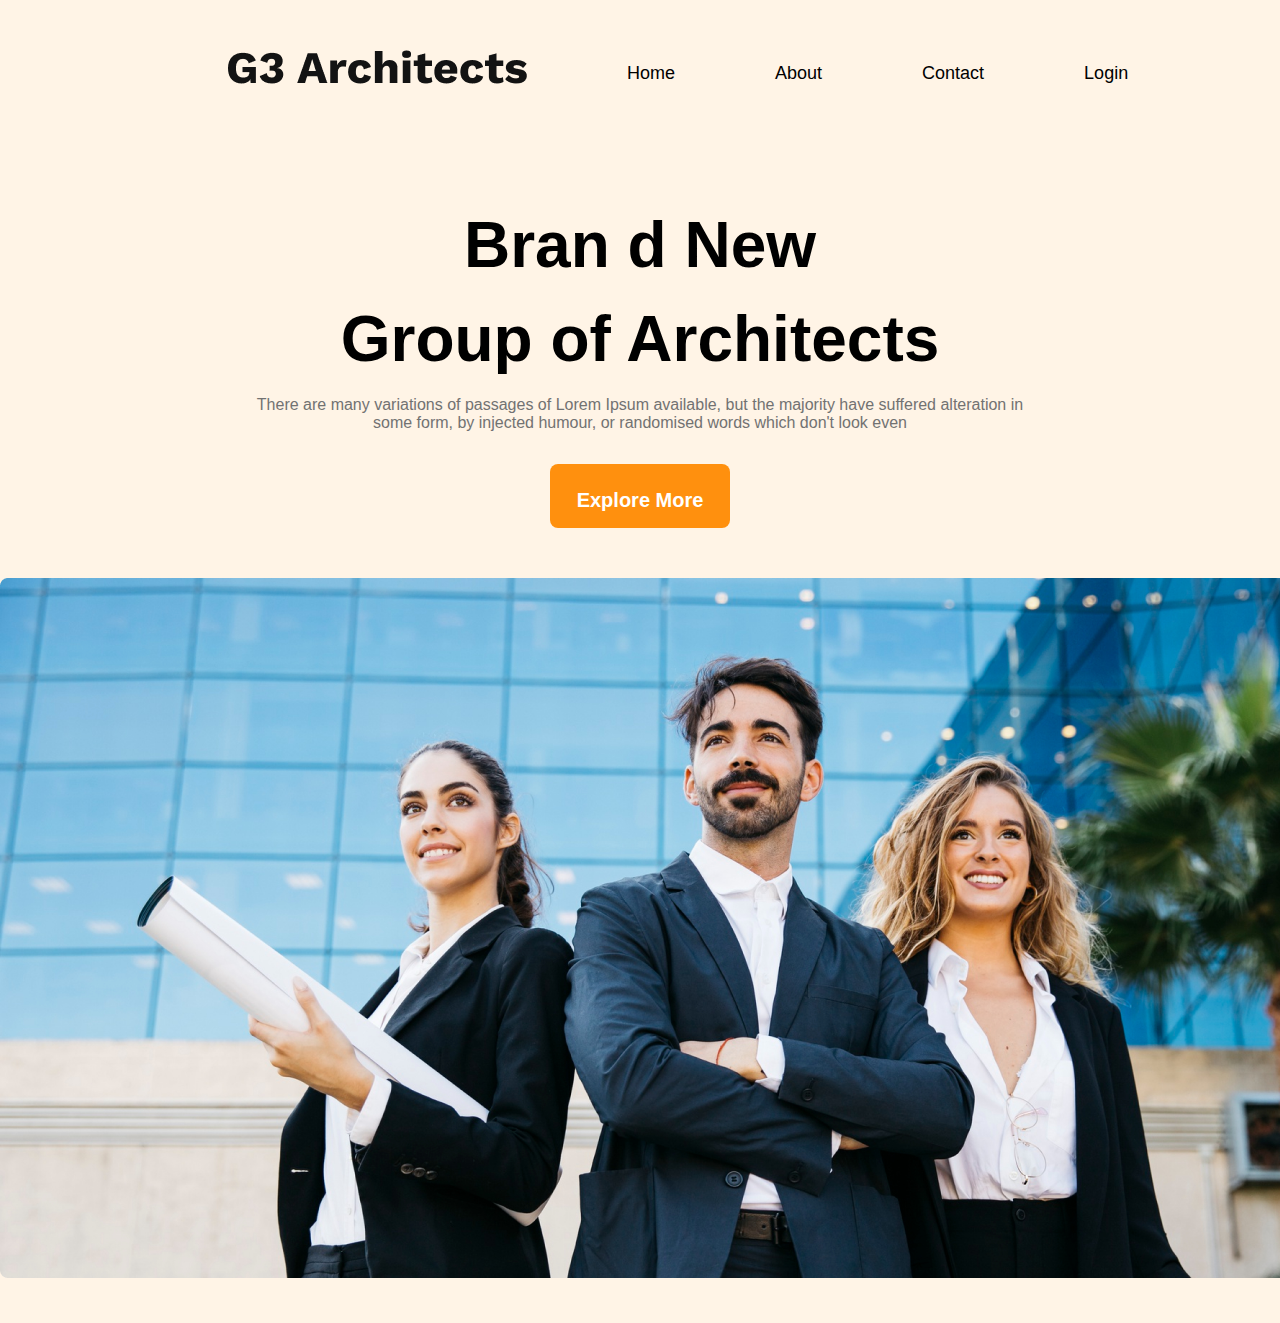
==== index.html @ 88188497 "first commit" ====
<!DOCTYPE html>
<html lang="en">
<head>
    <meta charset="UTF-8">
    <meta name="viewport" content="width=device-width, initial-scale=1.0">
    <title>Document</title>
    <link rel="stylesheet" href="style.css">
</head>
<body>
    <header id="header">
        <div class="container">
            <div class="main-menu">
                <div class="menu-logo"><img src="image/G3 Architects.png" alt="logo"></div>
                <div class="menu-list">           
                   <ul>
                       <li><a href="#">Home</a></li>
                       <li><a href="#">About</a></li>
                       <li><a href="#">Contact </a></li>
                       <li><a href="#">Login</a></li>
                   </ul>
               </div>
   
            </div>
            <div class="banner">
                <div class="banner-details">
                    <div class="heading">
                        <h1>Bran d New </h1>
                        <h1>Group of Architects</h1>
                    </div>
                    <div class="peragraph">
                        <p>There are many variations of passages of Lorem Ipsum available, but the majority have suffered alteration in</p>
                        <p>some form, by injected humour, or randomised words which don't look even</p>
                    </div>
                    <div class="button-one">
                        <button>Explore More</button>
                    </div>

                </div>
                <div class="banner-img">
                    <img src="image/Rectangle 12.png" alt="banner">
                </div>
            </div>
        </div>

    </header>
    
</body>
</html>
---- style.css ----
*{
    padding: 0;
    margin: 0;
    
}
#header{
    width: 100%;
    height: 100%;
    background-color: #FF900E1A;
    padding-bottom: 45px;
}
.container{
    width: 1940;
    height: 100%;
    

    
}
.main-menu{
    padding-left: 228px;
    padding-right: 240px;
    display: flex;
    justify-content: space-between;
    
}
.menu-logo{
    width: 320px;
    height: 53px;
    padding-top: 50px;

}
.menu-list ul{
    display: flex;
    padding-top: 63px;
}
.menu-list li{
    list-style: none;
    padding-left: 100px;
  
}
.menu-list a{
    text-decoration: none;
    font-weight: normal;
    font-size: 18px;
    font-weight: 500;
    font-family: sans-serif;
    color: black;

}
.banner{
    text-align: center;
    margin-top: 105px;
    font-family: sans-serif;

}
.heading h1{
    padding-top: ;
    margin-bottom: 20px;
    font-size: 64px;
    font-weight: 700;

    
}
.peragraph {
    margin-top: 20px;
    font-family: sans-serif;
    font-size: 16px;
    font-weight: 400;
    color: var(--Dark-03, #727272);

}
.button-one button{
    width: 180px;
    height: 64px;
    border-radius: 8px;
    border: none;
    background: #FF900E;
    padding: 25px 20px;
    margin-top: 32px;
    font-family: sans-serif;
    font-size: 20px;
    font-weight: 600;
    color: white;
    cursor: pointer;
}
.banner-img{
    width: 100%;
    height: 700px;
    margin-top: 50px;
}
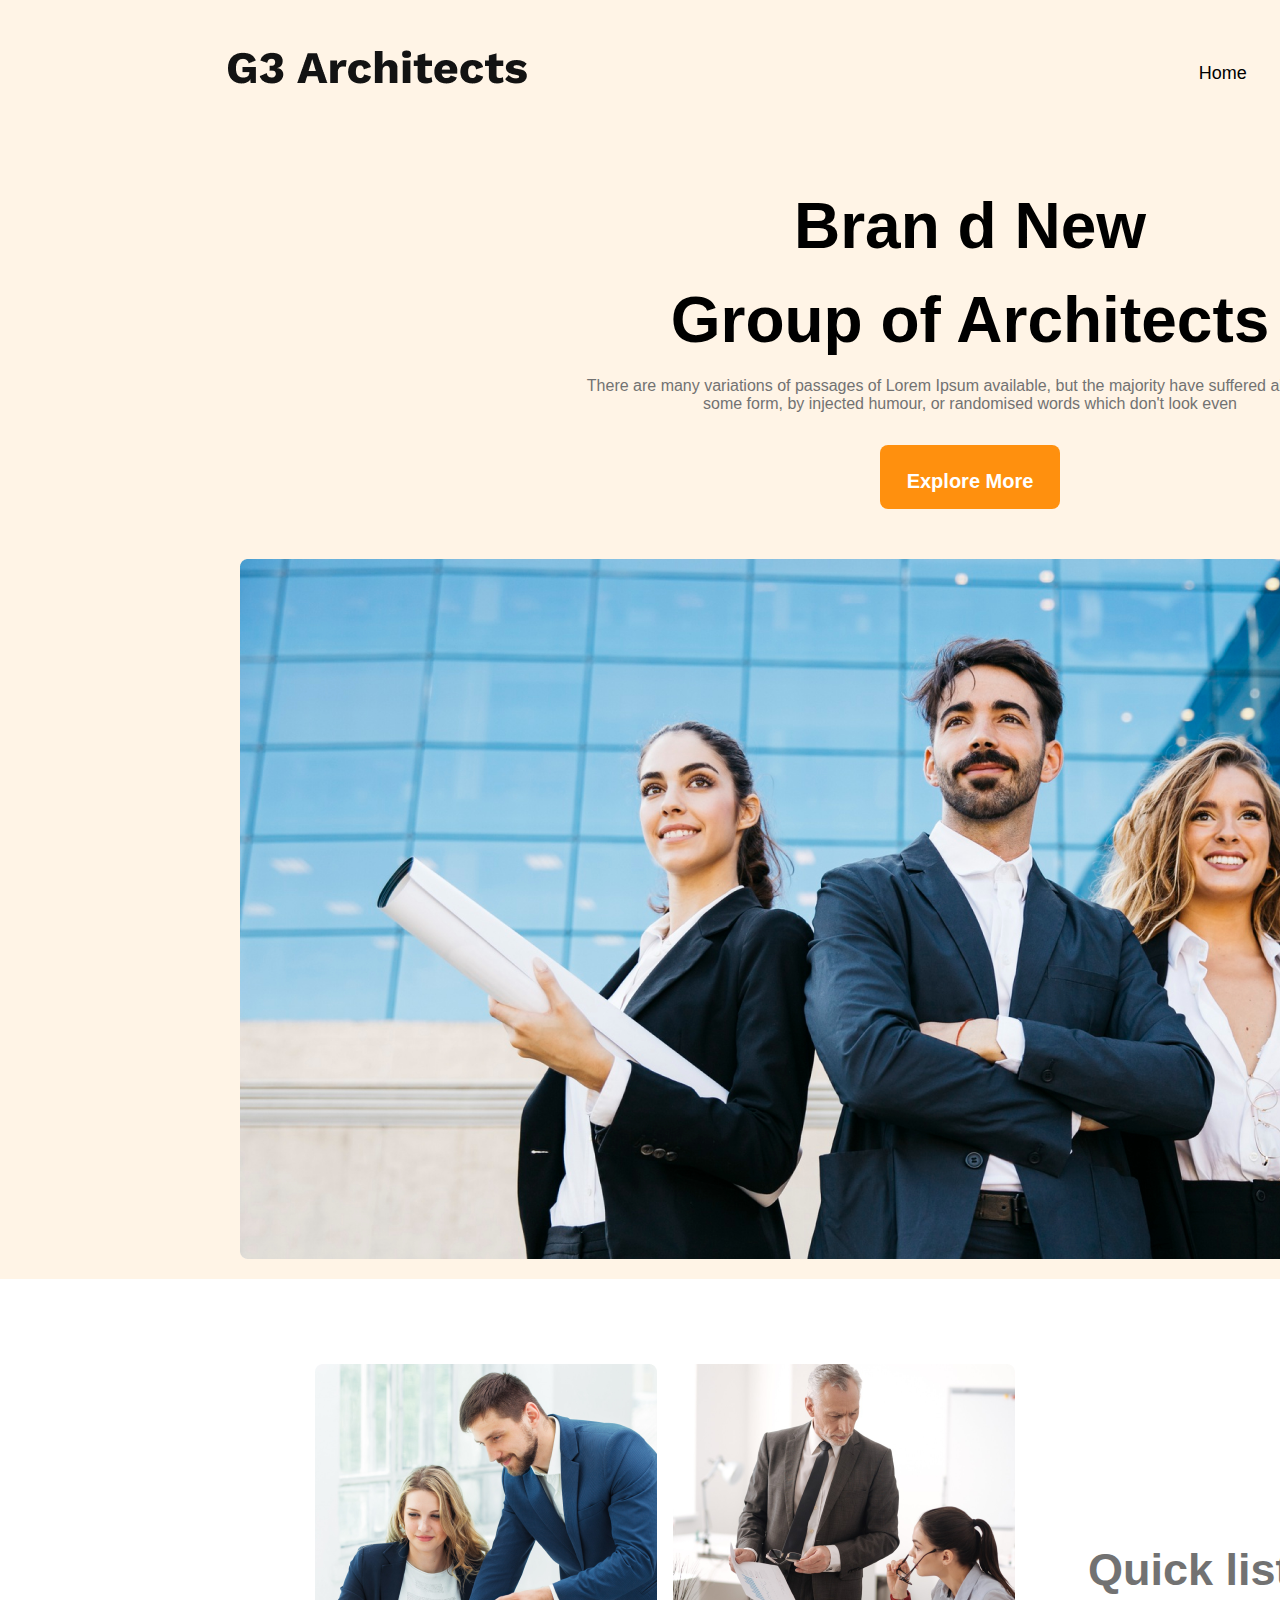
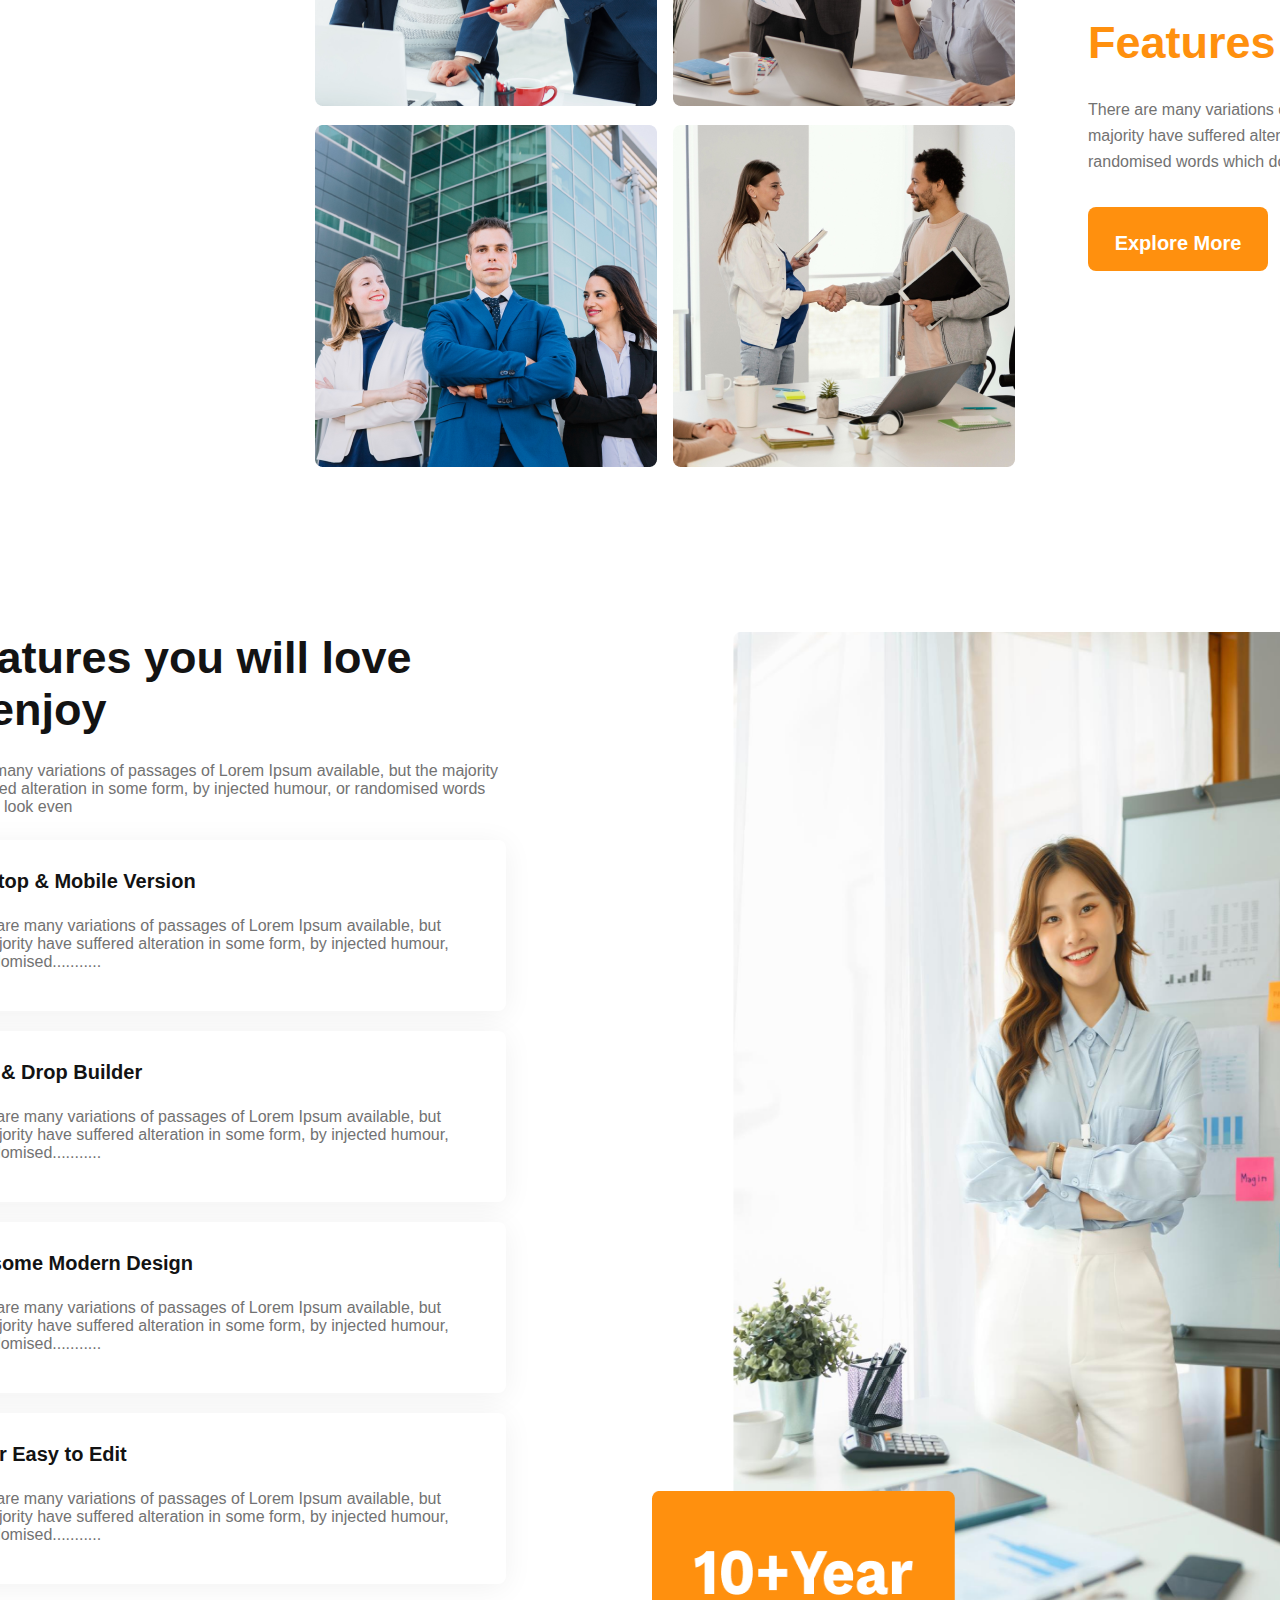
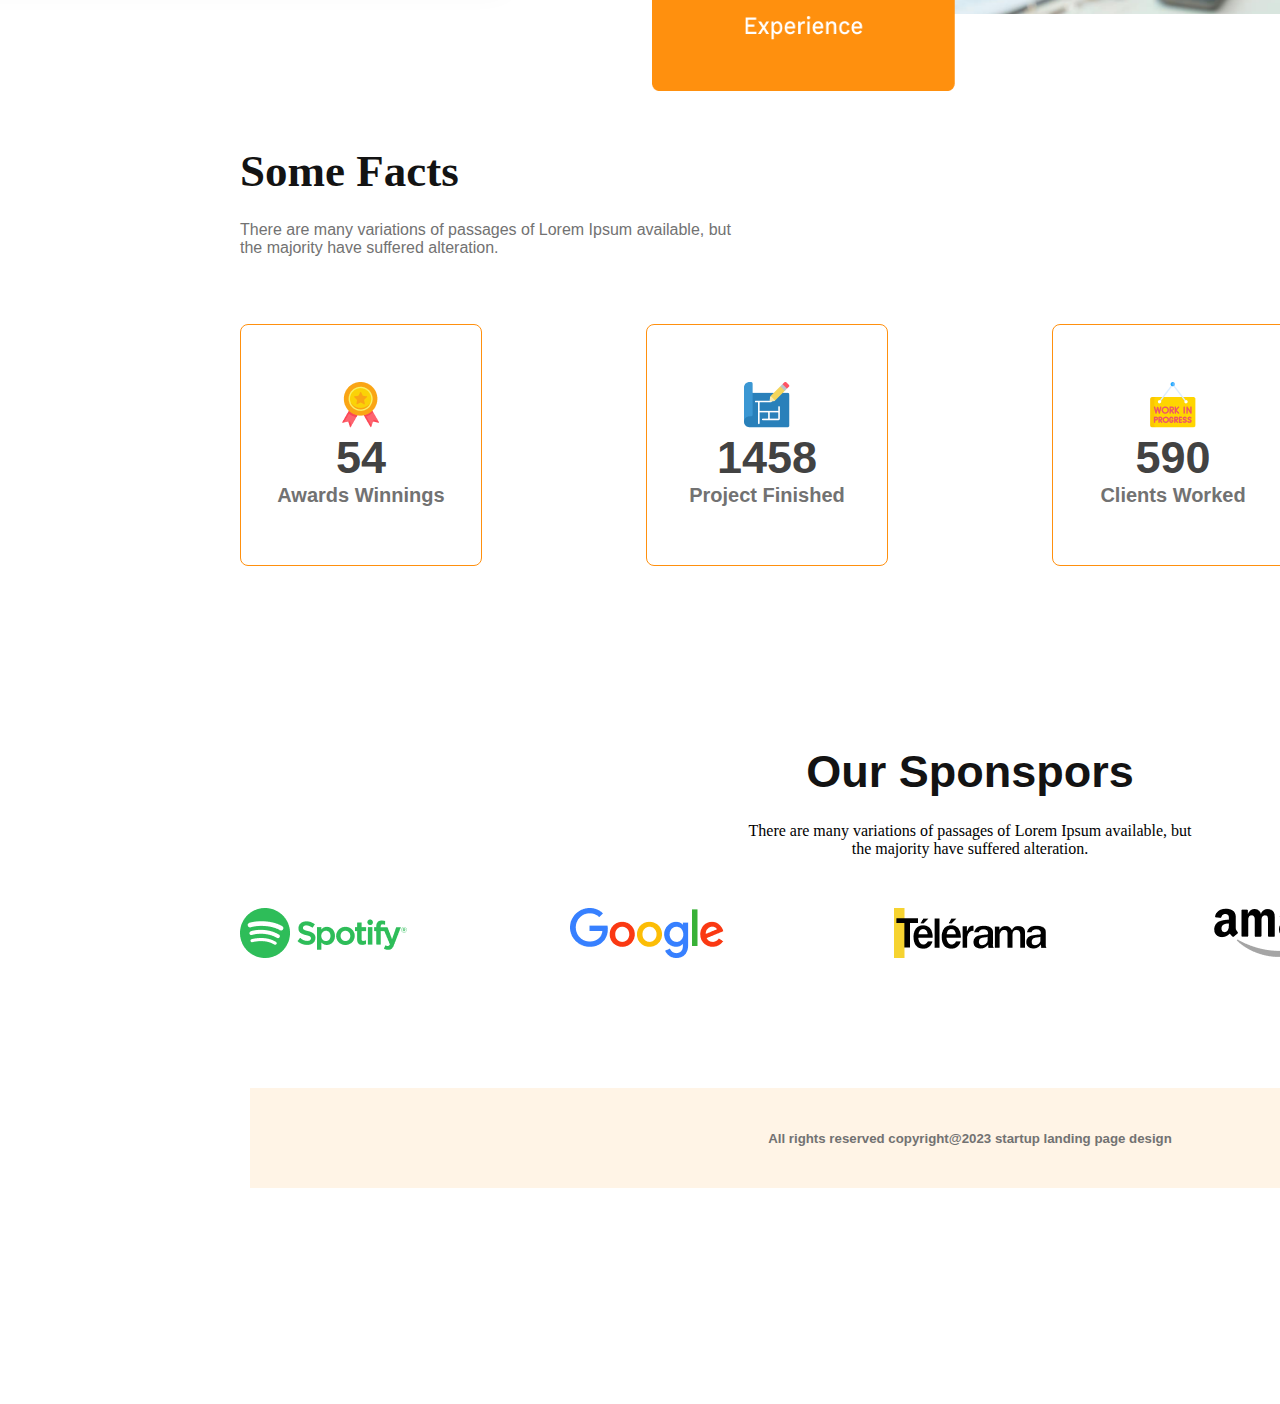
==== commit a01655a0: "container added" ====
--- a/index.html
+++ b/index.html
@@ -41,8 +41,125 @@
                 </div>
             </div>
         </div>
-
     </header>
+    <div class="container">
+        <div class="section2">
+            <div class="section-2-left">
+                <div class="imgs-section-2">
+                    <div class="img-1"><img src="image/Rectangle 16.png" alt="" class="img"></div>
+                    <div class="img-2"><img src="image/Rectangle 14.png" alt="" class="img"> </div>
+                    <div class="img-3"><img src="image/Rectangle 15.png" alt="" class="img"></div>
+                    <div class="img-4"><img src="image/Rectangle 17.png" alt="" class="img"> </div>
+                </div>
+            </div>
+            <div class="section-2-right">
+                <div class="section-2-heading"> <strong>Quick list </strong><span class="of-our">of Our</span>
+                    <h2><span class="features">Features</span></h2>
+                    
+                </div>
+                <div class="section-2-p">
+                    <p>There are many variations of passages of Lorem Ipsum available, but the majority have suffered alteration in some form, by injected humour, or randomised words which don't look even </p>
+                    <div class="button-one">
+                        <button>Explore More</button>
+                    </div>
+                </div>
+            </div>
+            
     
+        </div>
+    </div>
+    <div class="section-3">
+        <div class="section-3-container">
+            <div class="section-3-article">
+                <div class="art-head"><h4>Features you will love & enjoy</h4></div>
+               <div class="art-p"> <p>There are many variations of passages of Lorem Ipsum available, but the majority have suffered alteration in some form, by injected humour, or randomised words which don't look even</p>
+               </div>
+               <div class="art-1">
+                <h5 class="art-1-head">Dexktop & Mobile Version</h5>
+                <p class="art-1-p">There are many variations of passages of Lorem Ipsum available, but the majority have suffered alteration in some form, by injected humour, or randomised...........</p>
+               </div>
+               <div class="art-1">
+                <h5 class="art-1-head">Drag & Drop Builder</h5>
+                <p class="art-1-p">There are many variations of passages of Lorem Ipsum available, but the majority have suffered alteration in some form, by injected humour, or randomised...........</p>
+               </div>
+               <div class="art-1">
+                <h5 class="art-1-head">Awesome Modern Design</h5>
+                <p class="art-1-p">There are many variations of passages of Lorem Ipsum available, but the majority have suffered alteration in some form, by injected humour, or randomised...........</p>
+               </div>
+               <div class="art-1">
+                <h5 class="art-1-head">Super Easy to Edit</h5>
+                <p class="art-1-p">There are many variations of passages of Lorem Ipsum available, but the majority have suffered alteration in some form, by injected humour, or randomised...........</p>
+               </div>
+            </div>
+            
+            <div class="section-3-img">
+                 <!-- <div class="img-3-bottom">  
+                    <h3>10+Year </h3>
+                    <h4>Experience</h4>
+                </div> -->
+                <img src="image/Group 16.png" alt="" class="rect-4">
+            </div>
+        </div>
+        <!-- <button class="btn-222" >10+Year Experience</button> -->
+    </div>
+    <div class="container">
+        <div id="section-4">
+            <div class="sec-head">
+                <h3 class="sec-4-h2">Some Facts</h3>
+                <p class="sec-4-p">There are many variations of passages of Lorem Ipsum available, but <br>the majority have suffered alteration.</p>
+            </div>
+           <div class="boxs">
+              <div class="box">
+                 <div class="box1">
+                    <div class="boxeliment"><img src="image/001-medal.png" alt="">
+                    <h5>54</h5>
+                    <h6>Awards Winnings</h6>
+                     </div>
+                </div>
+                 <div class="box1">
+                    <div class="boxeliment"><img src="image/Group 28.png" alt="">
+                    <h5>1458</h5>
+                    <h6>Project Finished</h6>
+                     </div>
+                </div>
+                 <div class="box1">
+                    <div class="boxeliment"><img src="image/003-work-in-progress.png" alt="">
+                    <h5>590</h5>
+                    <h6>Clients Worked</h6>
+                     </div>
+                </div>
+                 <div class="box1">
+                    <div class="boxeliment"><img src="image/Group 30.png" alt="">
+                    <h5>22578</h5>
+                     </div>
+                 </div>
+            </div>
+           </div>
+        </div>
+    </div>
+    <div class="container">
+        <div id="section-5">
+            <div class="section-5-head"><h2>Our Sponspors</h2>
+                <div class="sec-5-p">
+                    <p>There are many variations of passages of Lorem Ipsum available, but </p>
+                    <p>the majority have suffered alteration.</p>
+                </div>
+            </div>
+            <div class="social">
+                <div class="logo1"><img src="image/spotify Logo.png" alt=""></div>
+                <div class="logo1"><img src="image/google Logo.png" alt=""></div>
+                <div class="logo1"><img src="image/Telerama Logo.png" alt=""></div>
+                <div class="logo1"><img src="image/logo-amazon 1.png" alt=""></div>
+                <div class="logo1"><img src="image/figma Logo.png" alt=""></div>
+            </div>
+        </div>
+    </div>
+   <div class="container">
+    <div id="footer">
+        <div class="footer-txt">
+            <div class="footer-h6"><h5>All rights reserved copyright@2023 startup landing page design</h5></div>
+        </div>
+    </div>
+   </div>
 </body>
 </html>--- a/style.css
+++ b/style.css
@@ -1,22 +1,21 @@
 *{
     padding: 0;
     margin: 0;
-    
+    box-sizing: border-box;
 }
 #header{
     width: 100%;
     height: 100%;
     background-color: #FF900E1A;
-    padding-bottom: 45px;
+    padding-bottom: 20px;
 }
 .container{
-    width: 1940;
+    width: 1940px;
     height: 100%;
-    
-
-    
+    margin: 0 auto;
 }
 .main-menu{
+    width: 1940px;
     padding-left: 228px;
     padding-right: 240px;
     display: flex;
@@ -24,9 +23,11 @@
     
 }
 .menu-logo{
-    width: 320px;
+    width: 320;
     height: 53px;
     padding-top: 50px;
+    display: block;
+
 
 }
 .menu-list ul{
@@ -52,14 +53,12 @@
     margin-top: 105px;
     font-family: sans-serif;
 
+
 }
 .heading h1{
-    padding-top: ;
+    font-size: 64px;
+    font-weight: 700;
     margin-bottom: 20px;
-    font-size: 64px;
-    font-weight: 700;
-
-    
 }
 .peragraph {
     margin-top: 20px;
@@ -84,7 +83,240 @@
     cursor: pointer;
 }
 .banner-img{
-    width: 100%;
+    width: 1440px;
     height: 700px;
     margin-top: 50px;
+    margin-left: 240px;
+    margin-right: 240px;
+}
+.section2{
+    display: flex;
+    align-items: center;
+    justify-content: center;
+}
+.imgs-section-2{
+    width: 700px;
+    /* margin-left: 301px; */
+    margin-top: 85px;
+    grid-template-columns: repeat(2, 1fr);
+    display: grid;
+    gap: 15px;
+
+}
+.img{
+    height: 342px;
+    width: 342px;
+
+}
+.section-2-right{
+    margin-left: 73px;
+}
+.section-2-heading{
+    color: var(--Dark-03, #727272);
+    font-family: sans-serif;
+    font-size: 45px;
+    margin-bottom: 24px;
+
+}
+.of-our{
+    color: var(--Dark-03, #050404);
+    font-family: sans-serif;
+    font-size: 45px;
+    font-style: normal;
+    font-weight: 700;
+}
+.features{
+    color:#FF900E;
+    font-family: sans-serif;
+    font-size: 45px;
+    font-style: normal;
+    font-weight: 700;
+}
+.section-2-p{
+    font-family: sans-serif;
+font-size: 16px;
+font-weight: 400;
+line-height: 26px;
+width: 537px;
+height: 78px;
+margin-bottom: 32px;
+color: var(--Dark-03, #727272);
+
+}
+.section-3{
+    margin-top: 161px;
+    background: white;
+    justify-content: center;
+    
+}
+.section-3-container{
+    width: 100%;
+    display: flex;
+    justify-content: center;
+    /* margin-left: 240px;
+    margin-right: 240px; */
+
+}
+.section-3-article{
+    width: 586px;
+
+}
+.art-head{
+    width: 468px;
+    height: 106px;
+    color: var(--Dark-01, #131313);
+    font-family: sans-serif;
+    font-size: 45px;
+    font-style: normal;
+    font-weight: 700;
+    margin-left: 24px;
+}
+.art-p{
+    width: 586px;
+    height: 78px;
+    font-family: sans-serif;
+    font-size: 16px;
+    font-weight: 400px;
+    color: #727272;
+    margin-top: 24px;
+}
+.art-1{
+    width: 586px;
+    height: 171px;
+    font-family: sans-serif;
+    padding: 30px 30px;
+    margin-bottom: 20px;
+    border-radius: 8px;
+    background: #FFF;
+    box-shadow: 0px 4px 30px 0px rgba(0, 0, 0, 0.06);
+
+
+}
+.art-1-head{
+    color: var(--Dark-01, #131313);
+    font-family: sans-serif;
+    font-size: 20px;
+    font-weight: 600;
+    margin-bottom: 24px;
+}
+.art-1-p{
+    width: 514px;
+    height: 78px;
+    color: #727272;
+}
+.rect-4{
+    width: 708px;
+    height: 1059px;
+    margin-left: 146px;
+}
+.img-3-bottom{
+    width: 342px;
+    height: 200px;
+    border-radius: 8px;
+}
+.btn-222{
+    width: 342px;
+    height: 200px;
+}
+#section-4{
+    margin-top: 50px;
+    width: 1940;
+    margin-left: 240px;
+    margin-right: 240px;
+}
+.sec-4-h2{
+    color: var(--Dark-01, #131313);
+    font-family: serif;
+    font-size: 45px;
+    font-weight: 700;
+    margin-bottom: 24px;
+}
+.sec-4-p{
+    color: var(--Dark-03, #727272);
+    width: 542px;
+    height: 52px;
+    font-family: sans-serif;
+    font-size: 16px;
+    font-weight: 400;
+}
+.boxs{
+    justify-content: center;
+}
+.box{
+
+    display: flex;
+    margin-bottom: 180.8px;
+    justify-content: space-between;
+}
+.box1{
+    width: 241.831px;
+    height: 241.831px;
+    border-radius: 8px;
+    border: 1px solid #FF900E;
+    display: flex;
+    align-items: center;
+    justify-content: center;
+    text-align: center;
+    margin-top: 50.8px;
+
+}
+
+.box1 h5{
+    color: var(--Dark-02, #424242);
+    text-align: center;
+    font-family: sans-serif;
+    font-size: 45px;
+    font-style: normal;
+    font-weight: 600;
+    line-height: normal;
+
+}
+.box1 h6{
+    color: var(--Dark-03, #727272);
+     font-family: sans-serif;
+     font-size: 20px;
+    font-weight: 600;
+}
+#section-5{
+    width: 144;
+    text-align: center;
+    justify-content: center;
+    margin-left: 240px;
+    margin-right:240px ;
+}
+.section-5-head h2{
+    color: var(--Dark-01, #131313);
+    font-family: sans-serif;
+    font-size: 45px;
+    font-weight: 700;
+    margin-bottom:24px ;
+}
+.social{
+    display: flex;
+    margin-top: 50px;
+    justify-content: space-between;
+
+}
+.logo1{
+    width: 166px;
+    height: 50px;
+    margin-bottom: 130px;
+    
+}
+#footer{
+    width: 1940px;
+    display: flex;
+    justify-content: center;
+    margin-bottom: 216px;
+    
+}
+.footer-txt{
+    width: 1440px;
+    height: 100px;
+    display: flex;
+    font-family: sans-serif;
+    align-items: center;
+    justify-content: center;
+    background: rgba(255, 144, 14, 0.10);
+    color:#727272 ;
 }